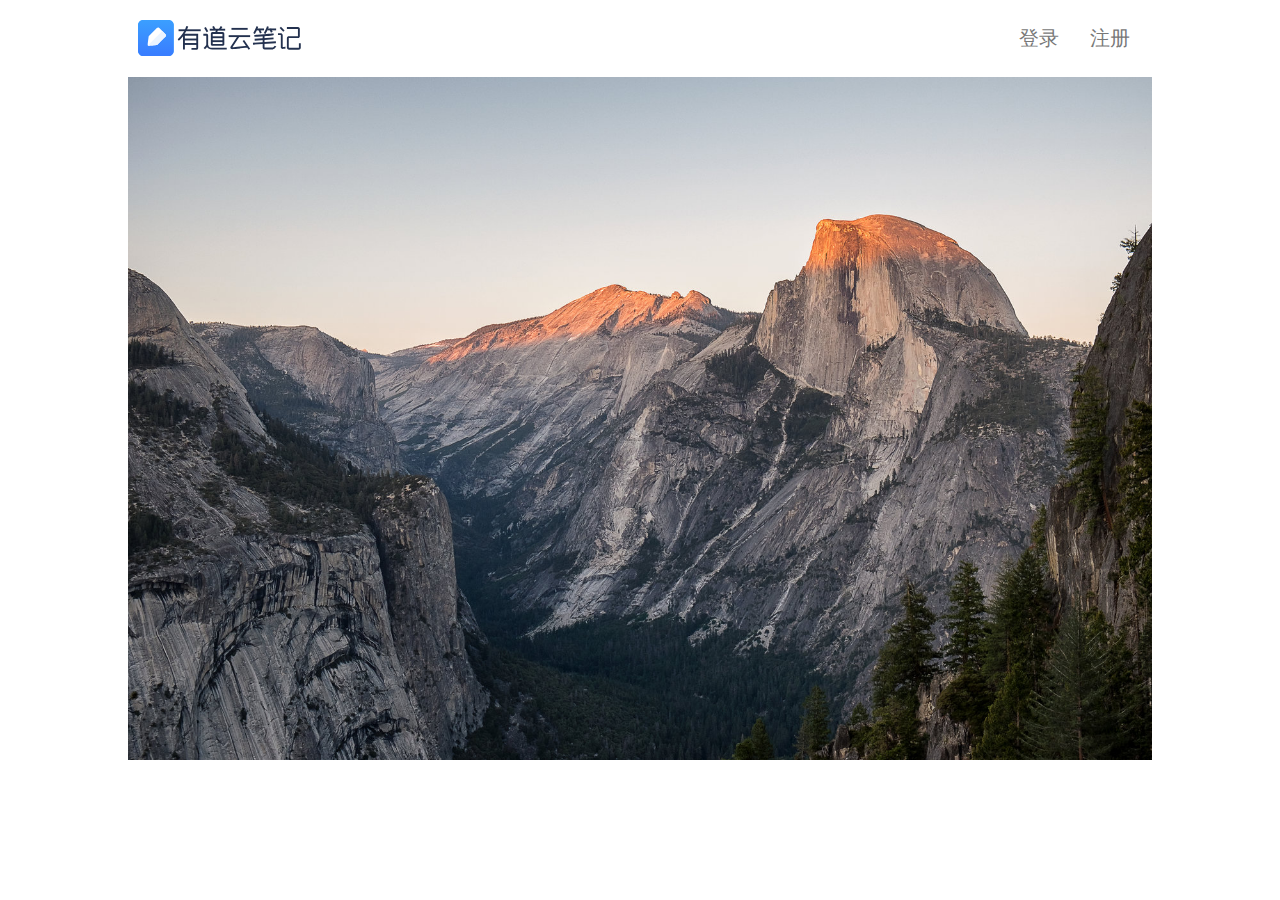
==== index.html @ 59ecacb2 "fix the sql error and make a note page" ====
<!DOCTYPE html>

<!doctype html>
<html lang="en">
<head>
    <meta charset="UTF-8">
    <meta name="viewport"
          content="width=device-width, user-scalable=no, initial-scale=1.0, maximum-scale=1.0, minimum-scale=1.0">
    <meta http-equiv="X-UA-Compatible" content="ie=edge">
    <title>team6云笔记</title>
    <link rel="stylesheet" type="text/css" href="css/index.css">
</head>
<body id="body">
    <div id="head">
            <a href="#" id="logo">
                <img src="img/logo.svg">
            </a>
            <div id="login_register">
                <a id="login" href="login.php">登录</a>&nbsp;&nbsp;&nbsp;&nbsp;&nbsp;&nbsp;
                <a id="register" href="register.php">注册</a>
            </div>
        <div class="clear"></div>
    </div>
    <div content="content">
        <img src="img/descend_by_eegarim-dcdf821.jpg" style="width: 100%;">

    </div>
</body>
</html>
---- css/index.css ----
div, img{
    border:0;
    margin: 0;
    padding: 0;
}
#body{
    width: 80%;
    margin: auto;
}
#head{
    font-family: "Microsoft YaHei UI", Consolas, Arial, serif;
    height: 77px;
    width: 100%;
    position: relative;
    background: #FFFFFF;
    margin-top: 0;
}
#logo{
    float: left;
    width: 163px;
    height: 34px;
    margin: 20px 10px;
}
#login_register{
    float: right;
    margin: 25px 0 10px 10px;
    height: 27px;
    width: 13%;
}

#login, #register{
    position: relative;
    text-decoration: none;
    font-size: 20px;
    color: #787878;
}
#login:before, #register:before{
    content: "";
    position: absolute;
    left: 50%;
    bottom: -2px;
    width: 0;
    height: 2px;
    background: #4285f4;
    transition: all .3s;
}
#login:hover,#register:hover{
    color: #000;
}
#login:hover:before, #register:hover:before{
    right: 0;
    left: 0;
    width: 100%;
}
.clear{
    clear: both;
}
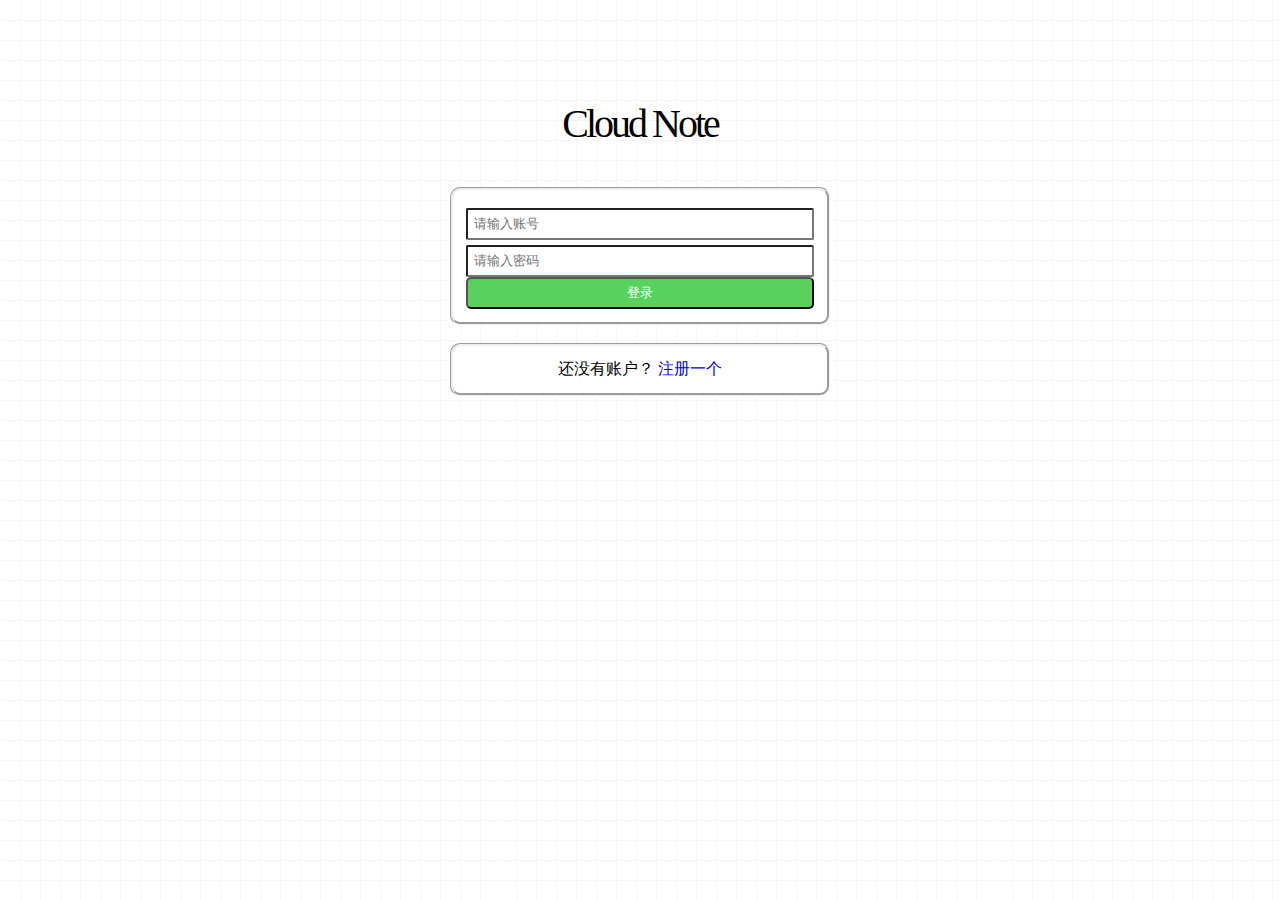
==== commit 5c69b92f: "dev commit" ====
--- a/index.html
+++ b/index.html
@@ -1,29 +1,47 @@
-<!DOCTYPE html>
+<html>
 
-<!doctype html>
-<html lang="en">
 <head>
     <meta charset="UTF-8">
-    <meta name="viewport"
-          content="width=device-width, user-scalable=no, initial-scale=1.0, maximum-scale=1.0, minimum-scale=1.0">
-    <meta http-equiv="X-UA-Compatible" content="ie=edge">
-    <title>team6云笔记</title>
-    <link rel="stylesheet" type="text/css" href="css/index.css">
+    <meta http-equiv="X-UA-Compatible" content="IE=edge">
+    <meta name="viewpoint" content="width=device-width, initial-scale=1">
+    <title>登录</title>
+    <link rel="stylesheet" type="text/css" href="./css/normalize.css">
+    <link rel="stylesheet" type="text/css" href="./css/grib.css">
 </head>
-<body id="body">
-    <div id="head">
-            <a href="#" id="logo">
-                <img src="img/logo.svg">
-            </a>
-            <div id="login_register">
-                <a id="login" href="login.php">登录</a>&nbsp;&nbsp;&nbsp;&nbsp;&nbsp;&nbsp;
-                <a id="register" href="register.php">注册</a>
+
+<body>
+    <div class="container">
+        <div class="intro">
+            <h1>Cloud Note</h1>
+        </div>
+        <div class="form-wrapper">
+            <form action="./login.php" method="post" onsubmit="return fnCheckBlank()">
+                <div class="login_box box">
+                    <!-- 输入用户名 -->
+                    <div class="input">
+                        <input id="username" class="text" type="text" placeholder="请输入账号" onclick="fnClearError()" name="username">
+                    </div>
+                    <!-- 输入密码 -->
+                    <div class="input">
+                        <input id="password" class="text" type="password" placeholder="请输入密码" onclick="fnClearError()" name="password">
+                    </div>
+                    <!-- 用来显示错误信息 -->
+                    <div id="error_box"></div>
+                    <div>
+                        <button type="submit">登录</button>
+                    </div>
+                </div>
+            </form>
+            <br>
+            <!-- 创建新账户 -->
+            <div class="signup_box box">
+                <p>还没有账户？
+                    <a href="./signup.html">注册一个</a>
+                </p>
             </div>
-        <div class="clear"></div>
+        </div>
     </div>
-    <div content="content">
-        <img src="img/descend_by_eegarim-dcdf821.jpg" style="width: 100%;">
+    <script src="./js/script.js"></script>
+</body>
 
-    </div>
-</body>
-</html>
+</html>